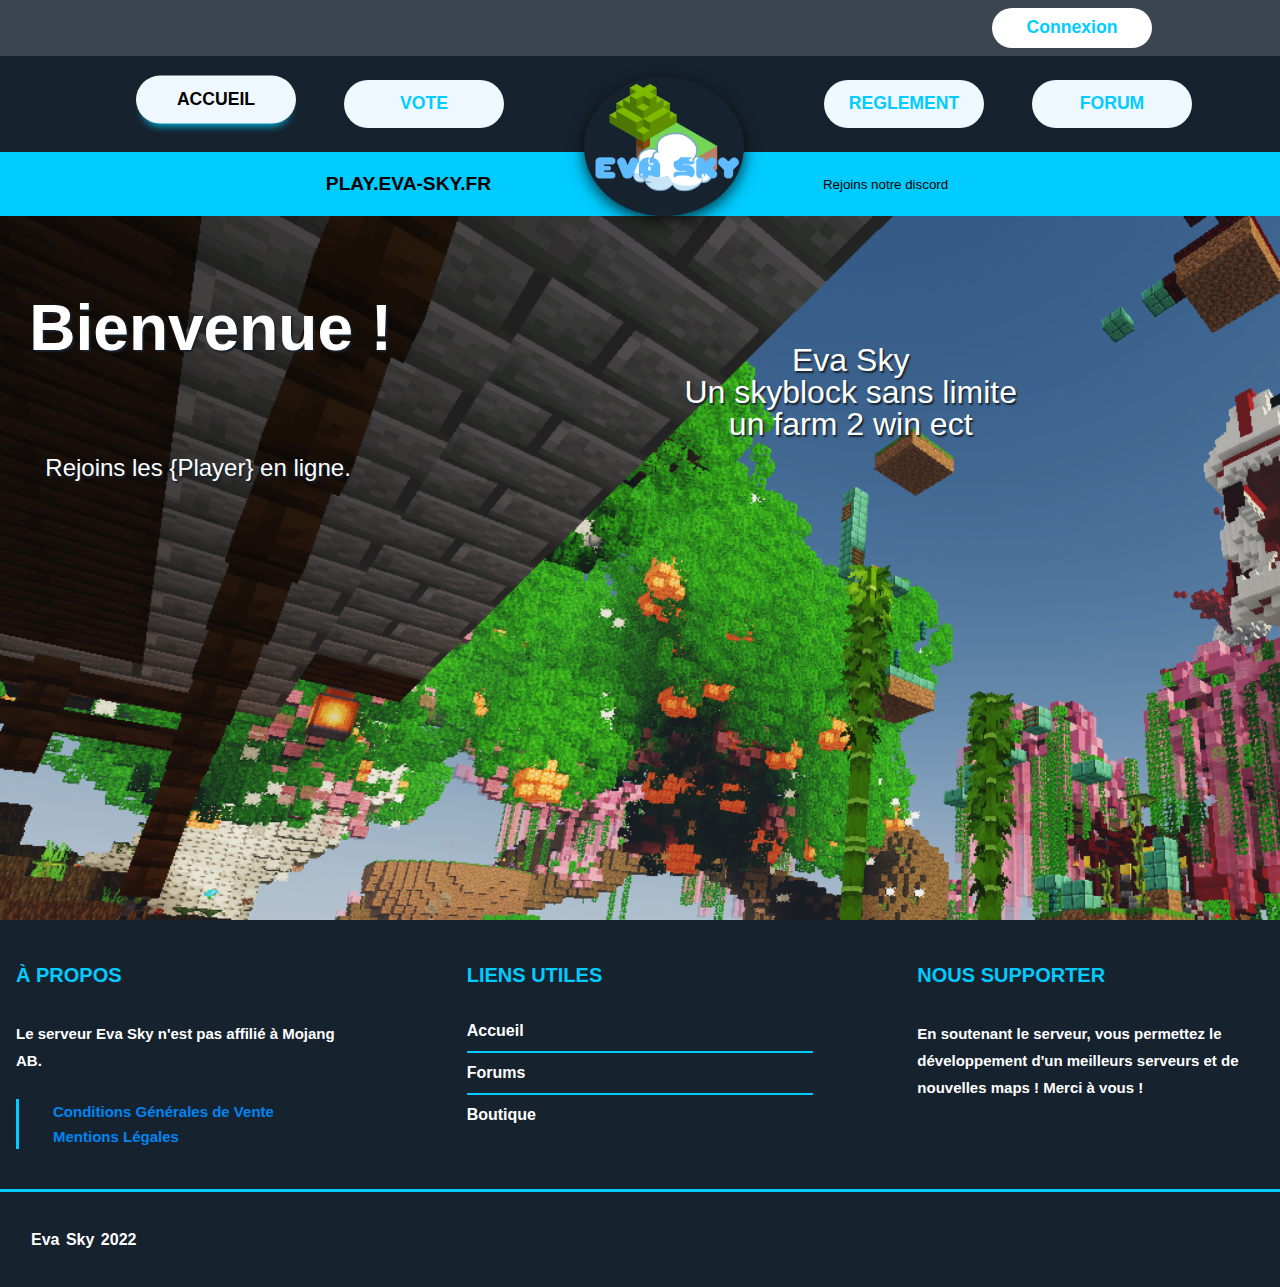
==== index.html @ cfbd6a1b "ajout d'eva sky" ====
<!DOCTYPE html>
<html lang="fr">
<head>
    <meta charset="UTF-8">
    <meta http-equiv="X-UA-Compatible" content="IE=edge">
    <meta name="viewport" content="width=device-width, initial-scale=1.0">
    <meta name="description" content="Eva Sky - un skyblock d'exeption">
    <title>Eva-sky</title>
    <link rel="stylesheet" href="assets/css/reset.css">
    <link rel="stylesheet" href="assets/css/style.css">
    <link rel="stylesheet" href="assets/css/Index.css">
</head>
<body>
    <!-- couleur principal #16222E -->
    <div id="haut">
        <ul>
            <li>
                <a href="#" id="multi">Connexion</a>
            </li>
        </ul>
    </div>
    <header>
        <nav>
            <ul>
                <li>
                    <a href="index.html" id="index" class="pageactuelle">
                        ACCUEIL
                    </a>
                </li>
                <li>
                    <a href="Vote.html">
                        VOTE
                    </a>
                </li>
                <li>
                    <a href="index.html" id="logo" class="logoshadow">
                    <img src="assets/img/Eva3.png" alt="">
                    </a>
                </li>
                <li>
                    <a href="Reglement.html">
                        REGLEMENT
                    </a>
                </li>
                <li>
                    <a href="Forum.html">
                        FORUM
                    </a>
                </li>
            </ul>
        </nav>
    </header>
    <div id="bas">
        <p>
            PLAY.EVA-SKY.FR
        </p>
        <button id="discord">
            <p>
                Rejoins notre discord
            </p>
            <a href="https://discord.gg/uyE5QWEHke">
                <img src="https://icon-library.com/images/discord-icon-png/discord-icon-png-29.jpg" alt="">
            </a>
        </button>
    </div>


    <main>

        <div id="back-ground-index">
            <div id="bienvnue">
                <p id="bienvenue">
                    Bienvenue !
                </p>
                <p id="joueur">
                    Rejoins les {Player} en ligne.
                </p>
            </div>
            <div id="desc">
                <p id="desc-index">
                    Eva Sky <br> Un skyblock sans limite <br>
                    un farm 2 win ect <br>
                </p>
            </div>
        </div>


    </main>

    <footer>
        <div id="footer">
            <div class="container">
                <div class="boxes-footer">
                    <div class="box-footer">
                        <div class="grostext">À PROPOS</div>
                        <div class="block-body">
                            <p>Le serveur Eva Sky n'est pas affilié à Mojang AB.</p>
                            <div class="info-links">
                                <a href="#">
                                    <span class="links-text">Conditions Générales de Vente</span>
                                </a>
                                <a href="#">
                                    <span class="links-text">Mentions Légales</span>
                                </a>
                            </div>
                        </div>
                    </div>
                    <div class="box-footer">
                        <div class="grostext">LIENS UTILES</div>
                        <div class="block-body">
                            <div class="helpful-links">
                                <a href="#">
                                    <span class="helpful-link-text">Accueil</span>
                                </a>
                                <a href="Forum.html" class="footer-forums">
                                    <span class="helpful-link-text">Forums</span>
                                </a>
                                <a href="Boutique.html" class="footer-store">
                                    <span class="helpful-link-text">Boutique</span>
                                </a>

                            </div>
                        </div>
                    </div>
                    <div class="box-footer footer-support">
                        <div class="grostext">NOUS SUPPORTER</div>
                        <div class="block-body">
                            <p>En soutenant le serveur, vous permettez le développement d'un meilleurs serveurs et de nouvelles maps ! Merci à vous !
                            </p>
                        </div>
                    </div>
                </div>
                <div class="part-lower">
                    <div class="lower-left">
                        <span class="lower-text">Eva Sky 2022</span>
                    </div>
                    <div class="lower-right">
                        <a id="tm" href="#"></a>
                    </div>
                </div>
            </div>
        </div>
    </footer>
</body>
</html>
---- assets/css/style.css ----
:root{
  --primary: rgb(0, 204, 255);
  --secondary: #16222E;
  --tertiary: rgb(0, 133, 241);
  --quattre: rgb(255, 255, 255);
}

body{
  overflow-x: hidden;
  width: auto;
  min-width: 10%;
}

#haut{
  position: relative;
  display: flex;
  justify-content: flex-end;
  align-items: center;
  background-image: url("https://www.zembula.com/wp-content/uploads/2019/10/header-background-01.png");
  background-size: 100% 80%;
  background-repeat: no-repeat;
  padding-right: 10%;
  height: 3.5rem;
  width: auto;
  background-color: #16222ed7;
}

#haut ul{
  display: flex;
}

#haut ul li{
  display: flex;
}

#haut ul li a{
  text-decoration: none;
  color: rgb(0, 204, 255);
  font-weight: 900;
  font-size: 1.1rem;
  height: 2.5rem;
  width: 10rem;
  background-color: #ffffff;
  border-radius: 50rem;
  display: flex;
  align-items: center;
  justify-content: center;
  transition: all 0.5s ease-out;
  border: none;
  outline: none;
  cursor: pointer;
  position: relative;
  z-index: 50;
}

#haut ul li a:hover{
  color: #16222E;
}

#multi:before {
  content: '';
  background: linear-gradient(45deg, #ff0000, #ff7300, #fffb00, #48ff00, #00ffd5, #002bff, #7a00ff, #ff00c8, #ff0000);
  position: absolute;
  top: -2px;
  left:-2px;
  background-size: 400%;
  z-index: -1;
  filter: blur(5px);
  width: calc(100% + 4px);
  height: calc(100% + 4px);
  animation: glowing 30s linear infinite;
  opacity: 0;
  transition: opacity .3s ease-in-out;
  border-radius: 50px;
}


#multi:active:after {
  background: transparent;
}

#multi:hover:before {
  opacity: 1;
}

#multi:after {
  z-index: -1;
  content: '';
  position: absolute;
  width: 100%;
  height: 100%;
  left: 0;
  top: 0;
  border-radius: 50px;
}

@keyframes glowing {
  0% { background-position: 0 0; }
  50% { background-position: 400% 0; }
  100% { background-position: 0 0; }
}

header{
  display: flex;
  justify-content: center;
  position: relative;
  width: 100%;
  z-index: 50;
  background-color: #16222E;
  height: 6rem;
}

nav{
  display: flex;
  flex-wrap: wrap;
}

nav ul{
  display: flex;
  flex-wrap: wrap;
}

nav ul li{
  display: flex;
  justify-content: space-around;
  align-items: center;
  padding-left: 3rem;
}

nav ul li a{
  text-decoration: none;
  color: rgb(0, 204, 255);
  font-weight: 900;
  font-size: 1.1rem;
  height: 3rem;
  width: 10rem;
  background-color: aliceblue;
  border-radius: 50rem;
  display: flex;
  align-items: center;
  justify-content: center;
  transition: all 0.5s ease-out;
}

nav ul li a:hover,
nav ul li a:focus{
  box-shadow: 0 0.5em 0.5em -0.4em rgb(0, 204, 255);
  transform: translateY(-0.25em);
  color: black;
}

#logo{
  background-color: rgba(0, 0, 0, 0);
  padding: 3rem 2rem 0rem 2rem;
}

#logo:hover{
  box-shadow: none;
}

nav ul li a img{
  position: relative;
  width: 10rem;
  background-color: #16222e;
  border-radius: 100%;
  top: 4rem;
  display: flex;
  align-self: flex-end;
  align-items: center;
  justify-content: space-around;
  overflow: hidden;
	box-shadow: 0 5px 15px 0px rgba(0, 0, 0, 0.74);
	transform: translatey(0px);
	animation: float 10s ease-in-out infinite;
}

@keyframes float {
	0% {
		box-shadow: 0 5px 15px 0px rgba(0,0,0,0.6);
		transform: translatey(0px);
	}
	50% {
		box-shadow: 0 5px 15px 0px rgba(0,0,0,0.2);
		transform: translatey(-10px);
	}
	100% {
		box-shadow: 0 5px 15px 0px rgba(0,0,0,0.6);
		transform: translatey(0px);
	}
}

.pageactuelle{
  box-shadow: 0 0.5em 0.5em -0.4em rgb(0, 204, 255);
  transform: translateY(-0.25em);
  color: black;
}


#bas{
  display: flex;
  justify-content: space-evenly;
  align-items: center;
  flex-wrap: wrap;
  background-color: rgb(0, 204, 255);
  height: 4rem;
}

#bas > p{
  font-weight: bold;
  font-size: 1.2rem;
}

#bas > button{
  background-color: rgba(0, 0, 0, 0);
  border: none;
  display: flex;
  flex-direction: column;
  justify-content: center;
  align-items: center;
}

#bas > button a img:hover{
  animation-name: spin;
  animation-duration: 0.4s;
  animation-iteration-count: initial ;
  animation-timing-function: linear;
}

#bas > button a img{
  transform-origin: 50% 50%;
  width: auto;
  height: auto;
  width: 3rem;
}

#bas > button a{
  display: flex;
  width: 2rem;
  text-decoration: none;
}

@keyframes spin { 
  from { 
      transform: rotate(0deg); 
  } to { 
      transform: rotate(360deg); 
  }
}


/* ---------------------footer pour eva sky ------------------------ *//* ---------------------footer pour eva sky ------------------------ *//* ---------------------footer pour eva sky ------------------------ *//* ---------------------footer pour eva sky ------------------------ *//* ---------------------footer pour eva sky ------------------------ *//* ---------------------footer pour eva sky ------------------------ *//* ---------------------footer pour eva sky ------------------------ */

#footer {
  background: var(--secondary);
}

#footer .container {
  padding-top: 45px;
}

#footer .boxes-footer {
  display: flex;
}

#footer .box-footer {
  padding-left: 1rem;
  padding-right: 1rem;
  flex: 1 1 calc(33.333% - 36px);
  width: calc(33.333% - 36px);
}

#footer .box-footer:not(:first-child) {
  margin-left: 72px;
}

#footer .box-footer a,
#footer .box-footer p {
  color: var(--quattre);
}

#footer .box-footer p {
  font-size: 15px;
  line-height: 27px;
  font-weight: 700;
  margin: 0 0 25px;
  display: block;
}

#footer .grostext {
  padding: 0;
  color: var(--primary);
  font-weight: 800;
  font-size: 20px;
  margin-bottom: 35px;
}

#footer .block-body {
  margin-top: 10px;
}

#footer .helpful-links {
  display: flex;
  flex-direction: column;
  width: 100%;
  margin-top: -9px;
}

#footer .helpful-links a {
  display: inline-block;
  text-decoration: none;
}

#footer .helpful-links a:not(:last-child) {
  border-bottom: 2px solid var(--primary);
}

#footer .helpful-links a .mdi {
  font-size: 20px;
  text-align: center;
  position: relative;
  top: 2px;
  width: 44px;
  padding-left: 5px;
}

#footer .helpful-links a .helpful-link-text,
#footer .helpful-links a .mdi {
  display: inline-block;
  height: 40px;
  line-height: 40px;
  transition: 0.15s;
}

#footer .helpful-links a .helpful-link-text {
  font-weight: 700;
  font-size: 16px;
}

#footer .helpful-links a:hover {
  color: whitesmoke;
}

#footer .helpful-links a:hover .helpful-link-text {
  transform: translateX(2px);
}
#footer .info-links {
  flex-direction: column;
  border-left: 3px solid var(--primary);
}
#footer .info-links,
#footer .info-links a {
  display: flex;
}
#footer .info-links a {
  color: var(--tertiary);
  text-decoration: none;
  align-items: center;
  padding: 5px 0 5px 25px;
  transition: 0.15s;
}
#footer .info-links a:focus,
#footer .info-links a:hover {
  transform: translateX(4px);
  color: whitesmoke;
}
#footer .info-links {
  font-size: 18px;
}
#footer .info-links .links-text {
  margin-left: 9px;
  font-weight: 700;
  font-size: 15px;
}
#footer .footer-support .button {
  color: var(--tertiary);
  padding: 10px 21px;
  background: var(--tertiary);
  border-bottom: 3px solid var(--primary);
  border-radius: 6px;
}
#footer .footer-support:focus,
#footer .footer-support:hover {
  background: none !important;
}
#footer .footer-support {
  font-size: 16px;
}
#footer .footer-support {
  font-size: 20px;
  margin-left: 15px;
}
#footer .part-lower {
  border-top: 3px solid var(--primary);
  padding: 35px 20px 35px 15px;
  margin-top: 40px;
}
#footer .part-lower,
#footer .part-lower .lower-left {
  display: flex;
}
#footer .part-lower .lower-left {
  color: var(--quattre);
  align-items: center;
  word-spacing: 2px;
}
#footer .part-lower {
  font-size: 28px;
}
#footer .part-lower .lower-text {
  font-weight: 900;
  font-size: 16px;
  margin-left: 16px;
}
#footer .part-lower .lower-right {
  display: flex;
  align-items: center;
  margin-left: auto;
}
#footer #tm {
  display: block;
  height: 25px;
  width: 15px;
  background-size: 100% auto;
  position: relative;
  top: -1px;
  opacity: 0.2;
  transition: 0.15s;
}
#footer #tm:hover {
  opacity: 0.5;
}


/* //////////////////////////////////////////////////////////////////////////////////////////////////////////////////////////////////////////////////////////////////////////   index.html   //////////////////////////////////////////////////////////////////////////////////////////////////////////////////////////////////////////////////////////////////////////////////////// */

#back-ground-index{
  display: flex;
  flex-wrap: wrap;
  columns: 2;
  background-image: url(../img/evasky-spawn);
  background-repeat: no-repeat;
  background-size: 125rem;
  height: 44rem;
  justify-content: space-around;
}

#bienvenue {
  color: var(--quattre);
  font-size: 4rem;
  font-weight: bolder;
  padding-top: 5rem;
  opacity: 1;
  height: 10rem;
  text-shadow: var(--secondary) 0.1rem 0.1rem 0.1rem;
}

#joueur{
  color: var(--quattre);
  font-size: 1.5rem;
  font-weight: 500;
  padding-left: 1rem;
  text-shadow: var(--secondary) 0.1rem 0.1rem 0.1rem;
}


#desc-index{
  text-align: center;
  color: var(--quattre);
  font-size: 2rem;
  padding-top: 8rem;
  text-shadow: var(--secondary) 0.1rem 0.1rem 0.1rem;
  width: 50rem;
}
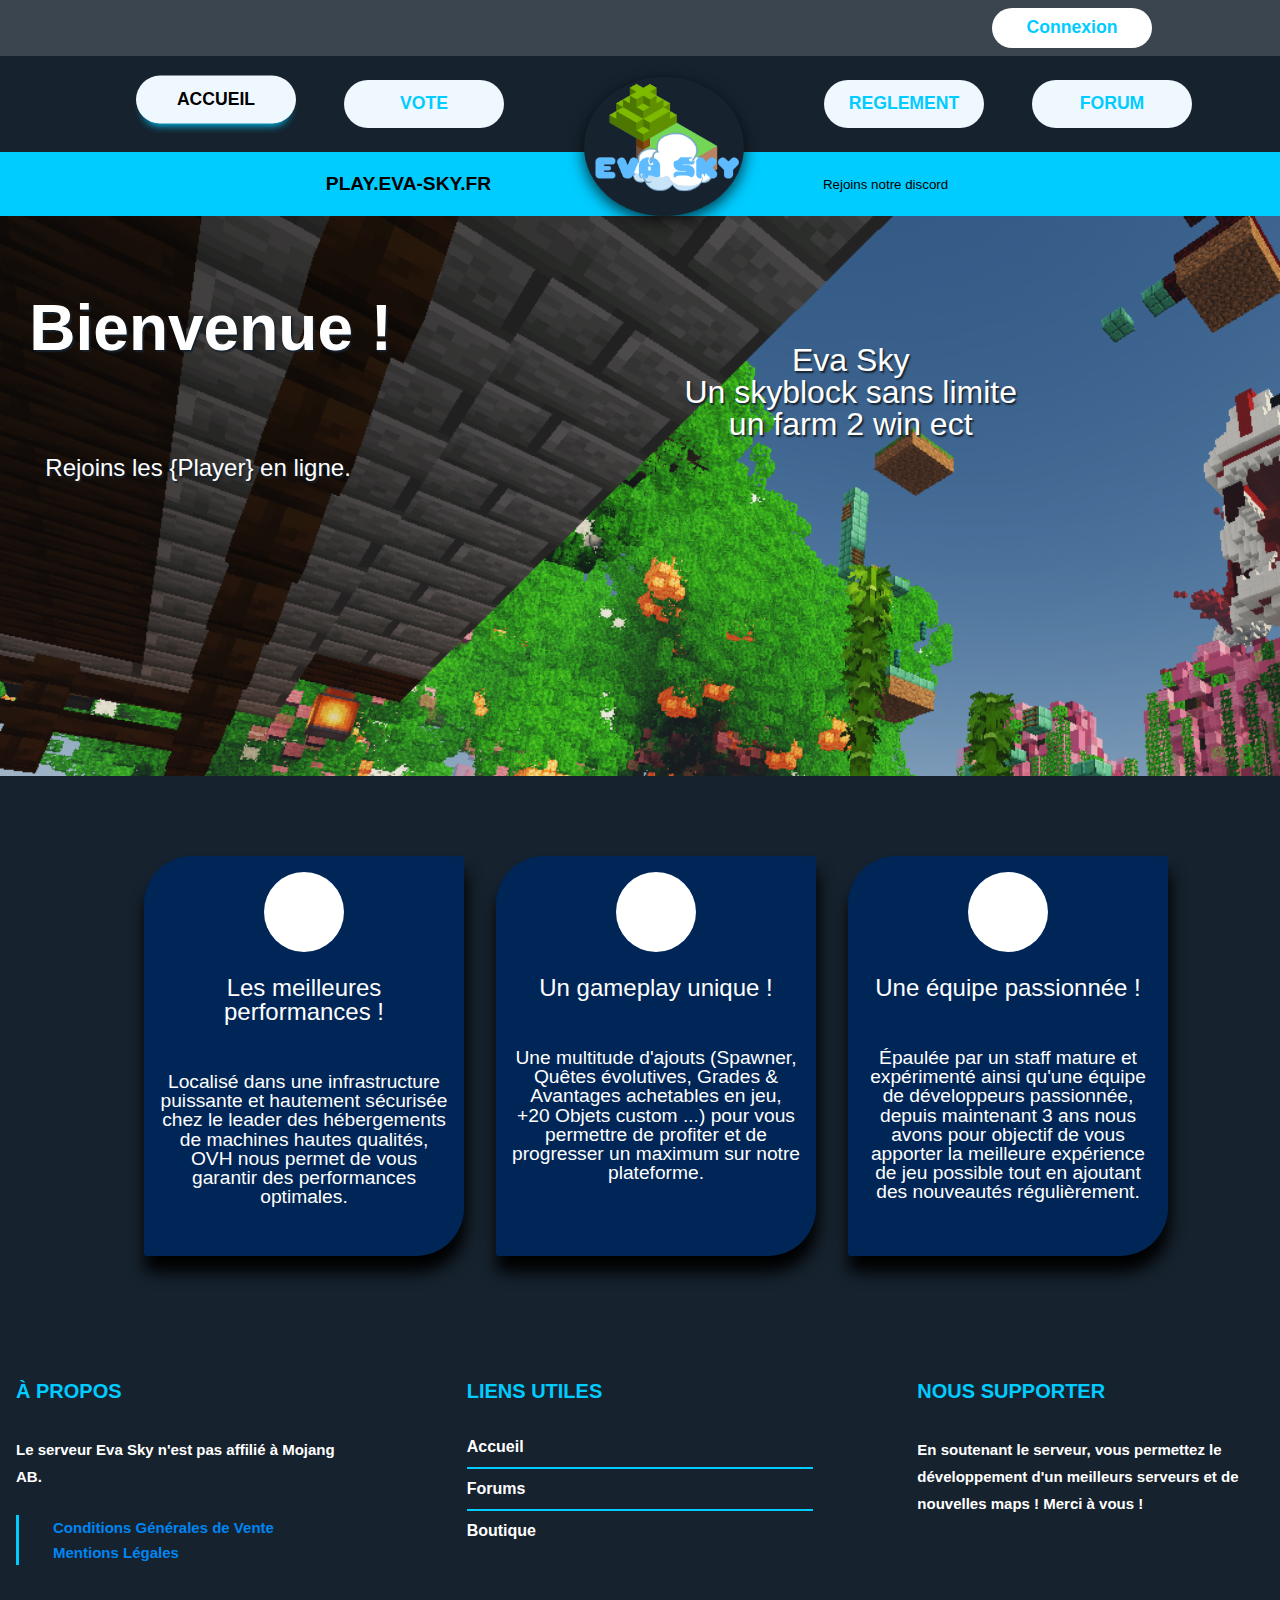
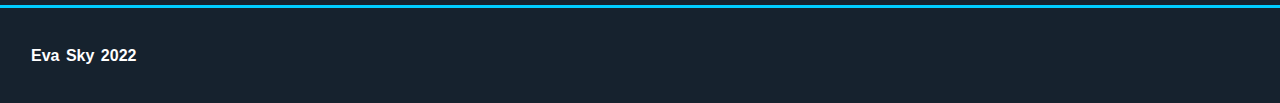
==== commit 72ce8821: "ajout card" ====
--- a/index.html
+++ b/index.html
@@ -12,6 +12,7 @@
 </head>
 <body>
     <!-- couleur principal #16222E -->
+    <!-- test -->
     <div id="haut">
         <ul>
             <li>
@@ -84,6 +85,36 @@
             </div>
         </div>
 
+        <section id="carte-sec">
+            <div class="carte">
+                <div class="rond"> </div>
+                <p class="titre1">
+                    Les meilleures performances !
+                </p>
+                <p class="titre2">
+                    Localisé dans une infrastructure puissante et hautement sécurisée chez le leader des hébergements de machines hautes qualités, OVH nous permet de vous garantir des performances optimales.
+                </p>
+            </div>
+            <div class="carte">
+                <div class="rond"> </div>
+                <p class="titre1">
+                    Un gameplay unique !
+                </p>
+                <p class="titre2">
+                    Une multitude d'ajouts (Spawner, Quêtes évolutives, Grades & Avantages achetables en jeu, +20 Objets custom ...) pour vous permettre de profiter et de progresser un maximum sur notre plateforme.
+                </p>                
+            </div>
+            <div class="carte">
+                <div class="rond"> </div>
+                <p class="titre1">
+                    Une équipe passionnée !
+                </p>
+                <p class="titre2">
+                    Épaulée par un staff mature et expérimenté ainsi qu'une équipe de développeurs passionnée, depuis maintenant 3 ans nous avons pour objectif de vous apporter la meilleure expérience de jeu possible tout en ajoutant des nouveautés régulièrement.
+                </p>                
+            </div>
+        </section>
+        
 
     </main>
 
--- a/assets/css/style.css
+++ b/assets/css/style.css
@@ -440,7 +440,7 @@
   background-image: url(../img/evasky-spawn);
   background-repeat: no-repeat;
   background-size: 125rem;
-  height: 44rem;
+  height: 35rem;
   justify-content: space-around;
 }
 
@@ -470,4 +470,53 @@
   padding-top: 8rem;
   text-shadow: var(--secondary) 0.1rem 0.1rem 0.1rem;
   width: 50rem;
+}
+
+/* carte */
+
+#carte-sec{
+  display: flex;
+  justify-content: center;
+  background-color: var(--secondary);
+  padding-top: 5rem;
+  padding-bottom: 5rem;
+}
+
+.carte{
+  display: flex;
+  flex-direction: column;
+  flex-wrap: wrap;
+  align-content: center;
+  background-color: rgb(0, 38, 87);
+  margin-left: 2rem;
+  height: 25rem;
+  width: 20rem;
+  border-radius: 3rem 0.2rem 3rem 0.2rem;
+  box-shadow: black 0.1rem 1rem 01rem;
+}
+
+.rond{
+  margin-top: 1rem;
+  border-radius: 100%;
+  background-color: white;
+  height: 5rem;
+  width: 5rem;
+  align-self: center;
+}
+
+.titre1{
+  padding-bottom: 1rem;
+  font-size: 1.5rem;
+  padding-top: 1.5rem;
+  text-align: center;
+  width: 90%;
+  color: white;
+}
+
+.titre2{
+  color: white;
+  font-size: 1.2rem;
+  padding-top: 2rem;
+  text-align: center;
+  width: 90%;
 }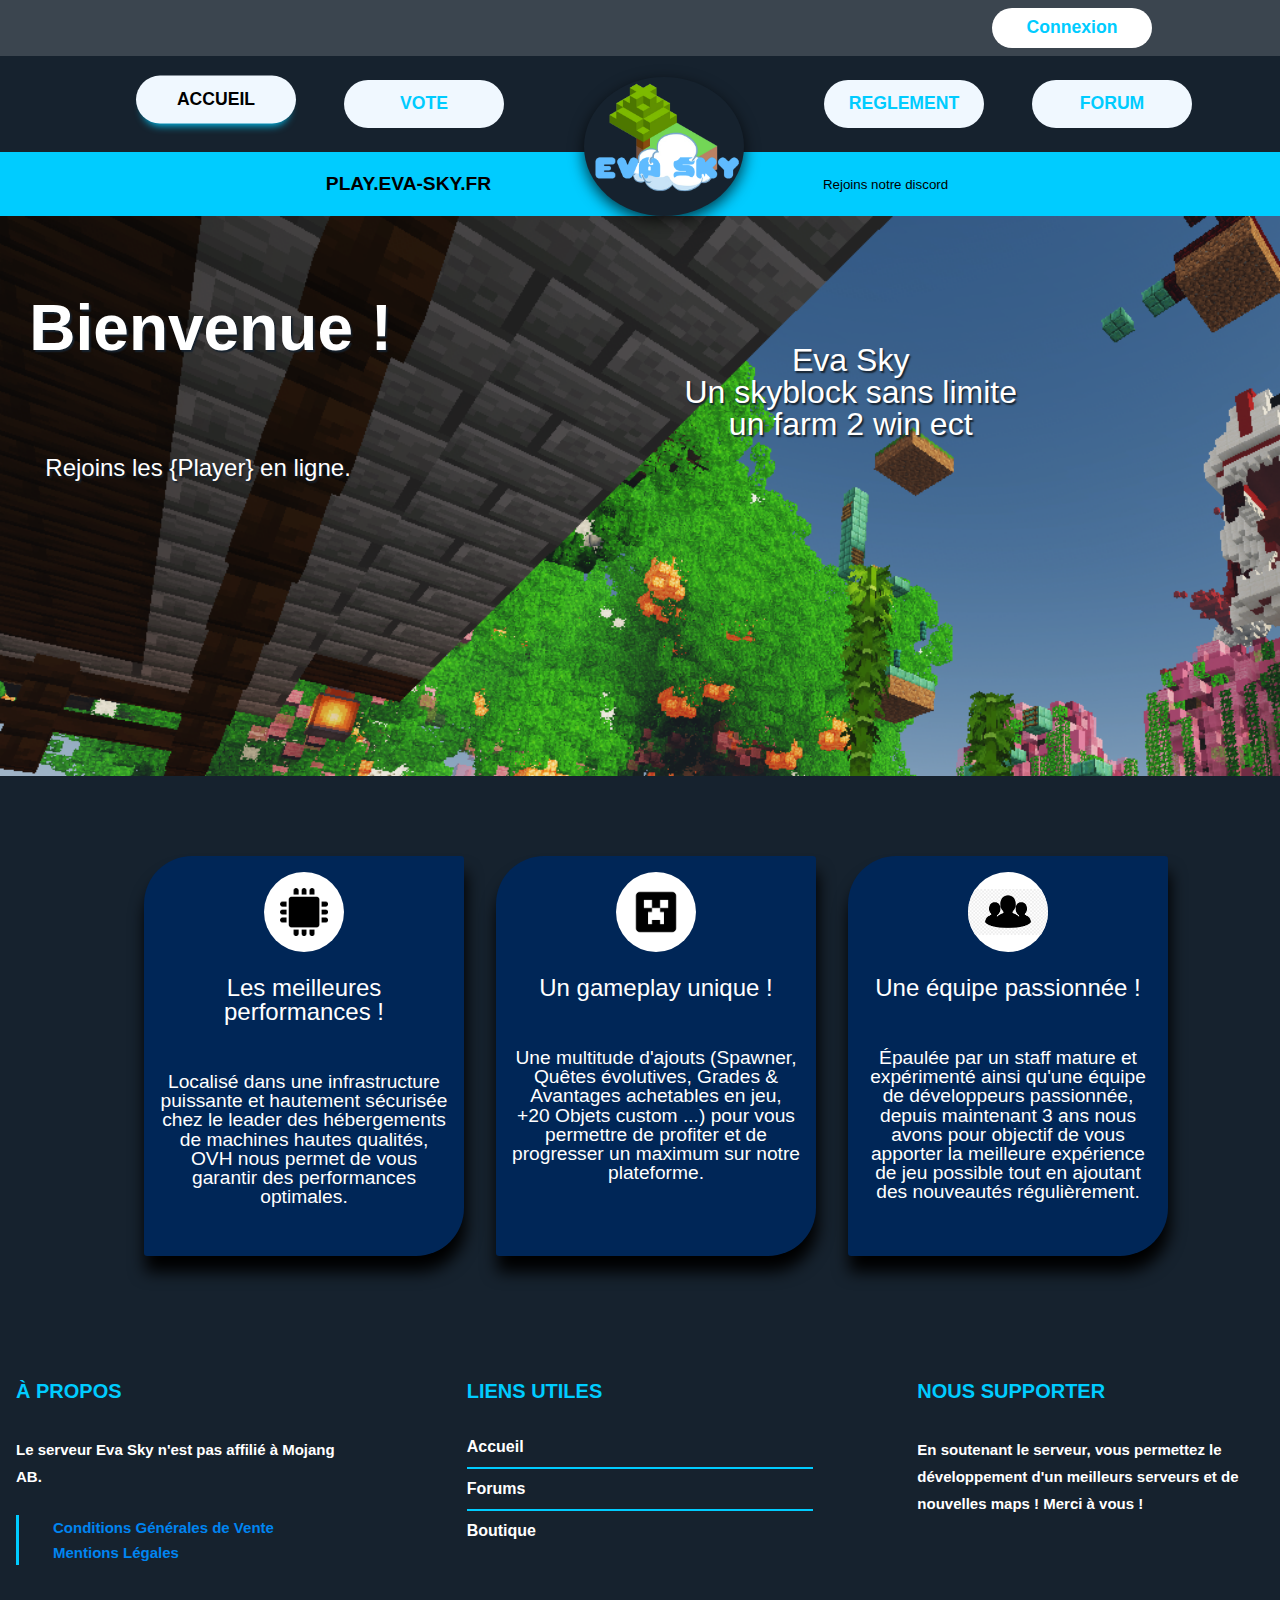
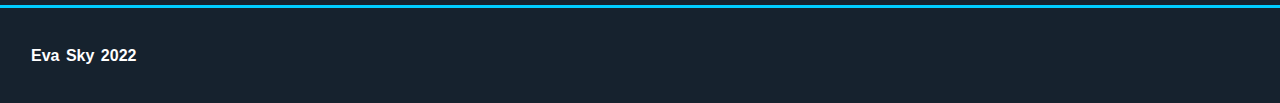
==== commit 5b7fab7c: "ajout des logo carte" ====
--- a/index.html
+++ b/index.html
@@ -87,7 +87,9 @@
 
         <section id="carte-sec">
             <div class="carte">
-                <div class="rond"> </div>
+                <div class="rond"> 
+                    <img src="assets/img/cpu.png" alt="" id="img-carte">
+                </div>
                 <p class="titre1">
                     Les meilleures performances !
                 </p>
@@ -95,8 +97,11 @@
                     Localisé dans une infrastructure puissante et hautement sécurisée chez le leader des hébergements de machines hautes qualités, OVH nous permet de vous garantir des performances optimales.
                 </p>
             </div>
+
             <div class="carte">
-                <div class="rond"> </div>
+                <div class="rond">
+                    <img src="assets/img/creep.png" alt="" id="img-carte2">
+                </div>
                 <p class="titre1">
                     Un gameplay unique !
                 </p>
@@ -105,7 +110,9 @@
                 </p>                
             </div>
             <div class="carte">
-                <div class="rond"> </div>
+                <div class="rond"> 
+                    <img src="assets/img/equipe.png" alt="" id="img-carte3">                    
+                </div>
                 <p class="titre1">
                     Une équipe passionnée !
                 </p>
--- a/assets/css/style.css
+++ b/assets/css/style.css
@@ -493,15 +493,20 @@
   width: 20rem;
   border-radius: 3rem 0.2rem 3rem 0.2rem;
   box-shadow: black 0.1rem 1rem 01rem;
-}
+  transition: all 0.5s ease-in-out;
+}
+
 
 .rond{
+  display: flex;
+  justify-content: center;
   margin-top: 1rem;
   border-radius: 100%;
   background-color: white;
   height: 5rem;
   width: 5rem;
   align-self: center;
+  overflow: hidden;
 }
 
 .titre1{
@@ -519,4 +524,23 @@
   padding-top: 2rem;
   text-align: center;
   width: 90%;
-}+}
+
+#img-carte{
+  align-self: center;
+  width: 3rem;
+}
+
+#img-carte2{
+  align-self: center;
+  width: 3rem;
+}
+
+#img-carte3{
+  align-self: center;
+  width: 5rem;
+}
+
+
+
+
